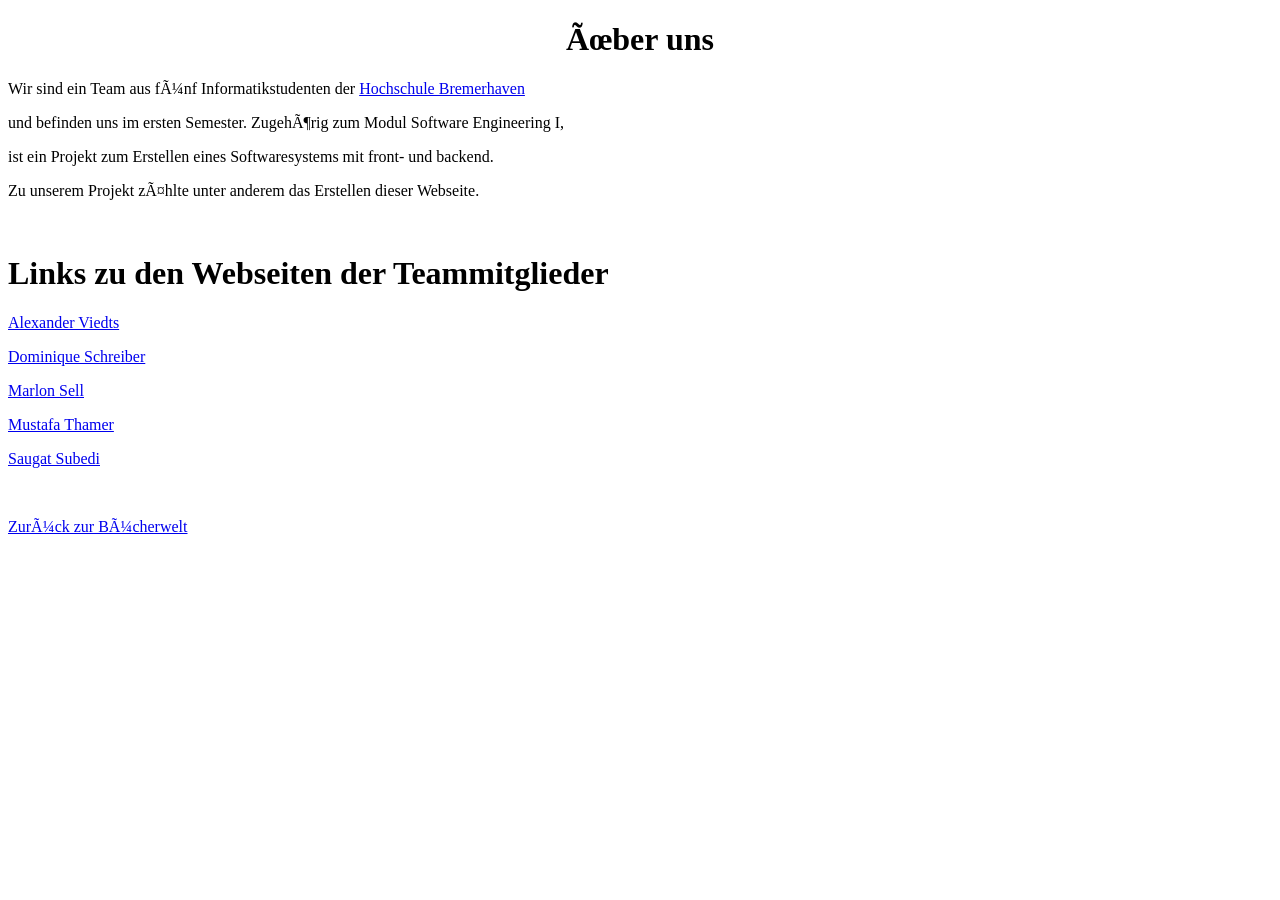
==== SWE/impressum.html @ 64f07e55 "Snapshot import from /home/step2022team12" ====
<!DOCTYPE html>
<html>
	<head>
		<meta charset=utf-8">
		<title>Bücherwelt: Über uns</title>
		<link href="css/style.css" rel="stylesheet" type="text/css" />
	</head>
	<body>
    <div class="header">         
		<h1 align="center">Über uns</h1>
	</div>
    <div class="impressum">         
		<p>Wir sind ein Team aus fünf Informatikstudenten der <a href="https://www.hs-bremerhaven.de">Hochschule Bremerhaven</a></p>
		<p>und befinden uns im ersten Semester. Zugehörig zum Modul Software Engineering I,</p>
		<p>ist ein Projekt zum Erstellen eines Softwaresystems mit front- und backend.</p>
		<p>Zu unserem Projekt zählte unter anderem das Erstellen dieser Webseite.</p>
		<br>
		<h1>Links zu den Webseiten der Teammitglieder</h1>
		<p><a href="https://informatik.hs-bremerhaven.de/aleviedts">Alexander Viedts</a></p>
		<p><a href="https://informatik.hs-bremerhaven.de/domschreiber">Dominique Schreiber</a></p>
		<p><a href="https://informatik.hs-bremerhaven.de/marsell">Marlon Sell</a></p>
		<p><a href="https://informatik.hs-bremerhaven.de/musthamer">Mustafa Thamer</a></p>
		<p><a href="https://informatik.hs-bremerhaven.de/sausubedi">Saugat Subedi</a></p>
		<br>
		<p><a href="index.html">Zurück zur Bücherwelt</a></p>
	</div>	
	</body>
</html>
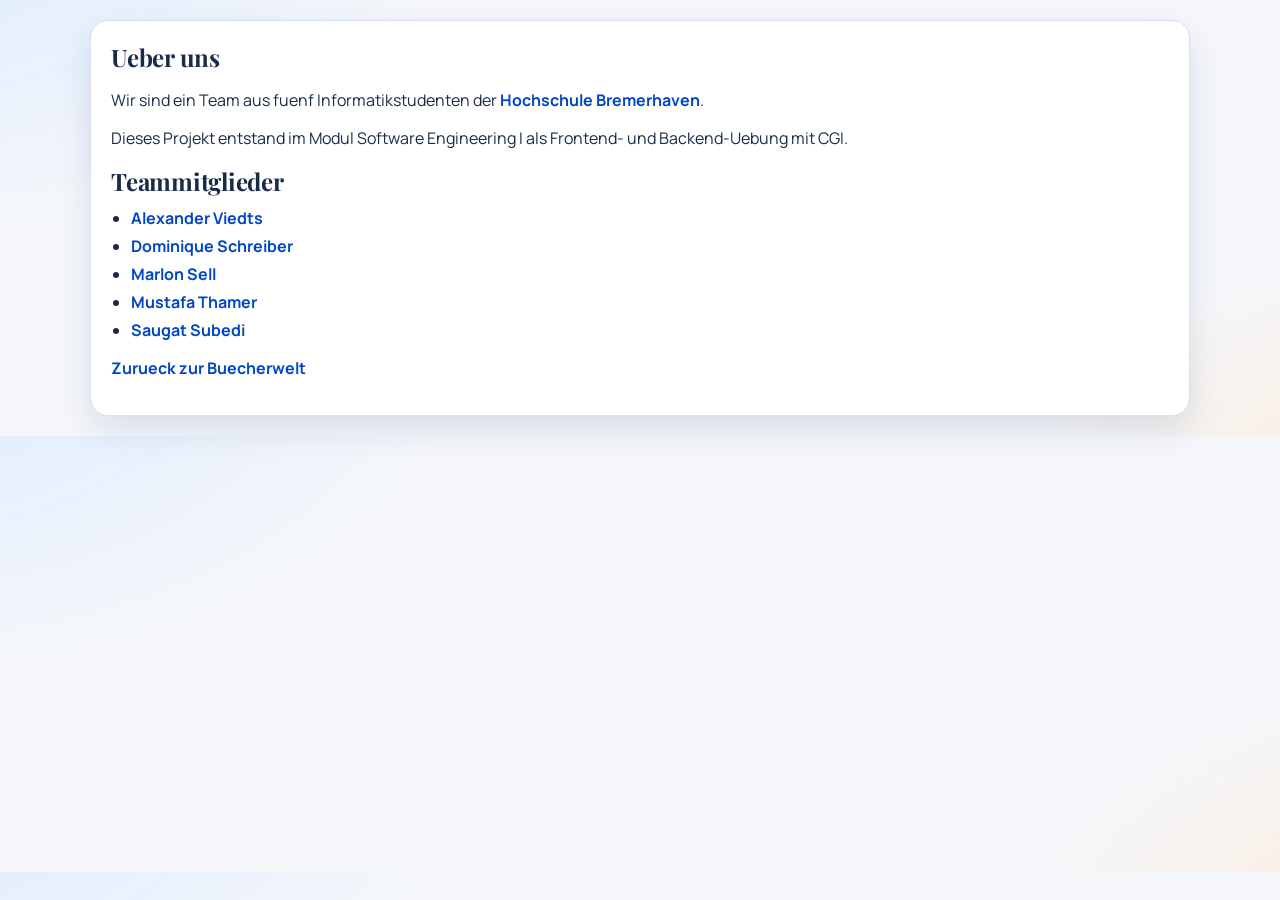
==== commit e90a4cd7: "Refactor and modernize SWE CGI app; remove legacy duplicate content" ====
--- a/SWE/impressum.html
+++ b/SWE/impressum.html
@@ -1,28 +1,32 @@
 <!DOCTYPE html>
-<html>
+<html lang="de">
 	<head>
-		<meta charset=utf-8">
-		<title>Bücherwelt: Über uns</title>
-		<link href="css/style.css" rel="stylesheet" type="text/css" />
+		<meta charset="utf-8">
+		<meta name="viewport" content="width=device-width, initial-scale=1">
+		<title>Buecherwelt: Ueber uns</title>
+		<link rel="preconnect" href="https://fonts.googleapis.com">
+		<link rel="preconnect" href="https://fonts.gstatic.com" crossorigin>
+		<link href="https://fonts.googleapis.com/css2?family=Manrope:wght@400;600;700;800&family=Playfair+Display:wght@600;700&display=swap" rel="stylesheet">
+		<link href="style.css" rel="stylesheet" type="text/css">
 	</head>
 	<body>
-    <div class="header">         
-		<h1 align="center">Über uns</h1>
-	</div>
-    <div class="impressum">         
-		<p>Wir sind ein Team aus fünf Informatikstudenten der <a href="https://www.hs-bremerhaven.de">Hochschule Bremerhaven</a></p>
-		<p>und befinden uns im ersten Semester. Zugehörig zum Modul Software Engineering I,</p>
-		<p>ist ein Projekt zum Erstellen eines Softwaresystems mit front- und backend.</p>
-		<p>Zu unserem Projekt zählte unter anderem das Erstellen dieser Webseite.</p>
-		<br>
-		<h1>Links zu den Webseiten der Teammitglieder</h1>
-		<p><a href="https://informatik.hs-bremerhaven.de/aleviedts">Alexander Viedts</a></p>
-		<p><a href="https://informatik.hs-bremerhaven.de/domschreiber">Dominique Schreiber</a></p>
-		<p><a href="https://informatik.hs-bremerhaven.de/marsell">Marlon Sell</a></p>
-		<p><a href="https://informatik.hs-bremerhaven.de/musthamer">Mustafa Thamer</a></p>
-		<p><a href="https://informatik.hs-bremerhaven.de/sausubedi">Saugat Subedi</a></p>
-		<br>
-		<p><a href="index.html">Zurück zur Bücherwelt</a></p>
-	</div>	
+		<main class="content-shell">
+			<section class="info-card">
+				<h1>Ueber uns</h1>
+				<p>Wir sind ein Team aus fuenf Informatikstudenten der <a href="https://www.hs-bremerhaven.de">Hochschule Bremerhaven</a>.</p>
+				<p>Dieses Projekt entstand im Modul Software Engineering I als Frontend- und Backend-Uebung mit CGI.</p>
+
+				<h2>Teammitglieder</h2>
+				<ul class="team-list">
+					<li><a href="https://informatik.hs-bremerhaven.de/aleviedts">Alexander Viedts</a></li>
+					<li><a href="https://informatik.hs-bremerhaven.de/domschreiber">Dominique Schreiber</a></li>
+					<li><a href="https://informatik.hs-bremerhaven.de/marsell">Marlon Sell</a></li>
+					<li><a href="https://informatik.hs-bremerhaven.de/musthamer">Mustafa Thamer</a></li>
+					<li><a href="https://informatik.hs-bremerhaven.de/sausubedi">Saugat Subedi</a></li>
+				</ul>
+
+				<p><a href="index.html">Zurueck zur Buecherwelt</a></p>
+			</section>
+		</main>
 	</body>
 </html>
--- a/SWE/style.css
+++ b/SWE/style.css
@@ -0,0 +1,229 @@
+:root {
+	--bg: #f5f7fb;
+	--surface: #ffffff;
+	--text: #1a2b49;
+	--muted: #64708d;
+	--line: #d8dff0;
+	--primary: #1769ff;
+	--primary-strong: #0047c2;
+	--accent: #ff8f3f;
+	--shadow: 0 14px 35px rgba(20, 45, 90, 0.12);
+}
+
+* {
+	box-sizing: border-box;
+}
+
+body {
+	margin: 0;
+	font-family: "Manrope", "Segoe UI", sans-serif;
+	color: var(--text);
+	background:
+		radial-gradient(900px 500px at -10% -20%, #dcebff 0%, rgba(220, 235, 255, 0) 65%),
+		radial-gradient(900px 500px at 120% 120%, #ffe8d3 0%, rgba(255, 232, 211, 0) 60%),
+		var(--bg);
+}
+
+.hero {
+	width: min(1100px, 94%);
+	margin: 28px auto 0;
+	padding: 24px;
+	border-radius: 22px;
+	background: linear-gradient(140deg, #102243 0%, #1f4f9c 55%, #1e8ebb 100%);
+	color: #fff;
+	box-shadow: var(--shadow);
+}
+
+.hero-topbar {
+	display: flex;
+	justify-content: flex-end;
+}
+
+.inline-form {
+	display: flex;
+	gap: 8px;
+	flex-wrap: wrap;
+}
+
+.hero-content {
+	margin-top: 24px;
+	max-width: 700px;
+}
+
+.eyebrow {
+	display: inline-block;
+	margin: 0 0 8px;
+	padding: 4px 10px;
+	border-radius: 999px;
+	background: rgba(255, 255, 255, 0.18);
+	font-size: 0.85rem;
+	letter-spacing: 0.08em;
+	text-transform: uppercase;
+}
+
+h1,
+h2 {
+	margin: 0 0 10px;
+	font-family: "Playfair Display", serif;
+	letter-spacing: -0.01em;
+}
+
+.hero h1 {
+	font-size: clamp(2rem, 4vw, 3rem);
+	line-height: 1.08;
+}
+
+.hero p {
+	margin: 0 0 14px;
+	color: rgba(255, 255, 255, 0.9);
+}
+
+.search-form {
+	display: flex;
+	gap: 8px;
+	flex-wrap: wrap;
+}
+
+input[type="text"],
+input[type="password"],
+button {
+	min-height: 42px;
+	border-radius: 11px;
+	border: 1px solid var(--line);
+	padding: 9px 12px;
+	font: inherit;
+}
+
+input[type="text"],
+input[type="password"] {
+	background: #fff;
+	color: #203153;
+}
+
+button {
+	border: 0;
+	color: #fff;
+	font-weight: 700;
+	background: linear-gradient(135deg, var(--accent) 0%, #ff6d39 100%);
+	cursor: pointer;
+}
+
+button:hover {
+	filter: brightness(1.03);
+}
+
+.content-shell {
+	width: min(1100px, 94%);
+	margin: 20px auto;
+}
+
+.info-card {
+	background: var(--surface);
+	border: 1px solid var(--line);
+	border-radius: 18px;
+	padding: 20px;
+	box-shadow: var(--shadow);
+}
+
+.team-list {
+	margin: 0;
+	padding-left: 20px;
+}
+
+.team-list li {
+	margin-bottom: 6px;
+}
+
+a {
+	color: var(--primary-strong);
+	font-weight: 700;
+	text-decoration: none;
+}
+
+a:hover {
+	text-decoration: underline;
+}
+
+.footer {
+	width: min(1100px, 94%);
+	margin: 0 auto 28px;
+	text-align: right;
+}
+
+/* Dynamic catalog styles used by Buecherwelt.sh */
+.catalog-shell {
+	width: min(1100px, 94%);
+	margin: 24px auto;
+}
+
+.catalog-grid {
+	display: grid;
+	grid-template-columns: repeat(auto-fill, minmax(220px, 1fr));
+	gap: 12px;
+}
+
+.book-card {
+	background: #fff;
+	border: 1px solid var(--line);
+	border-radius: 14px;
+	padding: 14px;
+	box-shadow: 0 8px 18px rgba(17, 42, 83, 0.08);
+}
+
+.book-title {
+	margin: 0 0 8px;
+	font-weight: 800;
+	color: #1d325b;
+}
+
+.book-meta {
+	margin: 0;
+	color: var(--muted);
+	font-size: 0.92rem;
+}
+
+.admin-panel {
+	width: min(1100px, 94%);
+	margin: 22px auto;
+	background: #fff;
+	border: 1px solid var(--line);
+	border-radius: 18px;
+	padding: 18px;
+	box-shadow: var(--shadow);
+}
+
+.msg-ok {
+	color: #0c7a48;
+	font-weight: 700;
+}
+
+.msg-error {
+	color: #a32135;
+	font-weight: 700;
+}
+
+@media (max-width: 768px) {
+	.hero {
+		padding: 16px;
+	}
+
+	.hero-topbar {
+		justify-content: flex-start;
+	}
+
+	.inline-form,
+	.search-form {
+		width: 100%;
+	}
+
+	.inline-form input,
+	.inline-form button,
+	.search-form input,
+	.search-form button {
+		width: 100%;
+	}
+
+	.footer {
+		text-align: left;
+	}
+}
